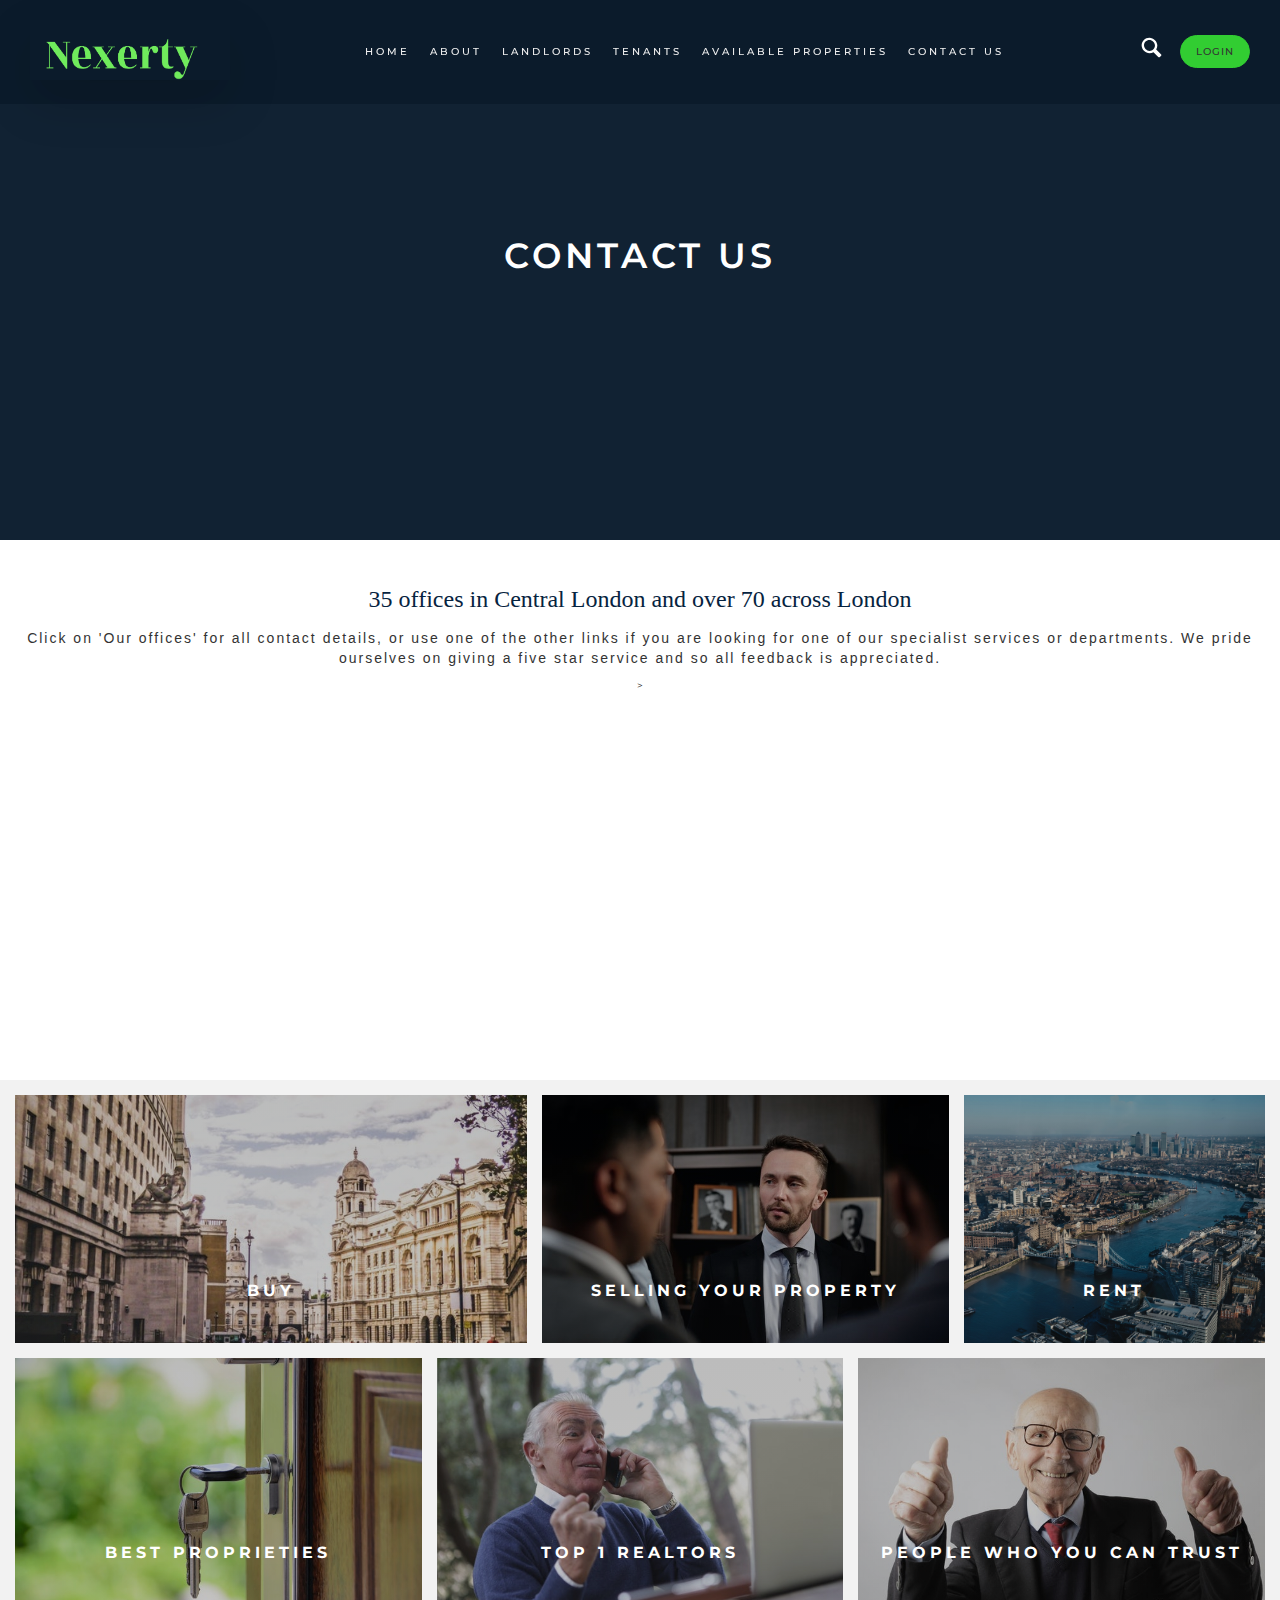
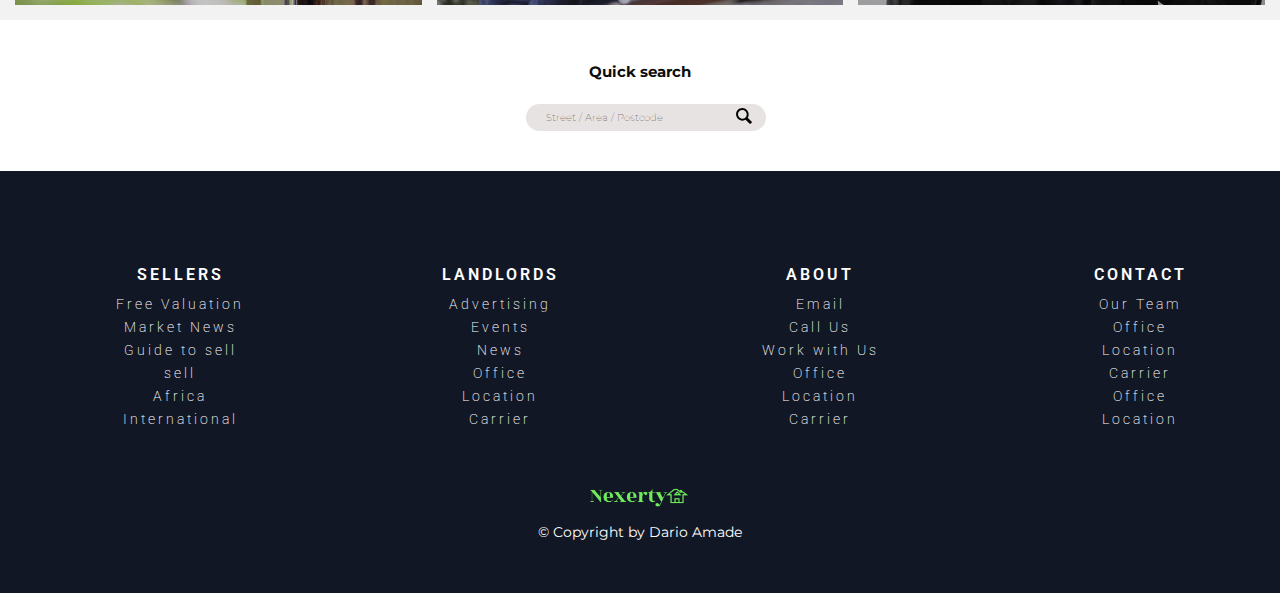
==== buy.html @ ba4f65f5 "commit" ====
<!DOCTYPE html>
<html lang="en">
  <head>
    <meta charset="UTF-8" />
    <meta name="viewport" content="width=device-width, initial-scale=1.0" />
    <meta name="description" content="Nexerty Agency is all in one platform for buying and rent house.">
    <link href="https://fonts.googleapis.com/css?family=Roboto:100i,300,300i,400i,500,700,900&display=swap" rel="stylesheet">
    <link href="https://fonts.googleapis.com/css2?family=Courier+Prime:ital,wght@0,400;0,700;1,400;1,700&display=swap" rel="stylesheet">
    <link href="https://fonts.googleapis.com/css?family=Courier+Prime:700|Montserrat:200,300,400,500,600,700,800,900&display=swap" rel="stylesheet">
    <link rel="stylesheet" href="/css/style.css" />
    <link rel="shortcut icon" type="image/png" href="img/favicon.png">
    <title>Nexerty Agency &mdash; your home, your freedom</title>
  <body>
      <div class="navbar-center">
        <div class="menu-open">
          <span></span>
          <span></span>
          <span></span>
        </div>
        <nav class="nav">
          <nav class="menu-close">
            <span></span>
            <span></span>
          </nav>
          <ul>
            <li><a href="/index.html">Home</a></li>
            <li><a href="/colllection.html">LANDLORDS</a></li>
            <li><a href="/new.html">TENANTS</a></li>
            <li><a href="#">AVAILABLE PROPERTIES</a></li>
            <li><a href="#">About</a></li>
            <li><a href="#">CONTACT US</a></li>
         
          </ul>
         
         

        </div>
        </nav>
    <header>
      <!-- <header class="nav-scrolled"> -->
      <a href="index.html" class="site-logo" aria-label="homepage"><img src="/img/logox3.png" class="logo"></a>
          <nav class="main-nav">
            <ul class="nav__list">
              <li class="nav__list-item"><a href="index.html" class="nav__link">Home</a></li>
              <li class="nav__list-item">
                <a href="#" class="nav__link">About</a></li>
              <li class="nav__list-item"><a href="#" class="nav__link">LANDLORDS</a></li>
              <li class="nav__list-item"><a href="#" class="nav__link">TENANTS</a></li>
              <li class="nav__list-item"><a href="#" class="nav__link">AVAILABLE PROPERTIES</a></li>
              <li class="nav__list-item"><a href="#" class="nav__link"> CONTACT US</a></li>
            </ul>
          </nav>
          <nav class="account">
            <ul class="nav__list">
              <li class="nav__list-item">
                <svg class="icon-box-rooms2">
                  <use xlink:href="img/sprite.svg#icon-magnifying-glass"></use> 
              </svg>
                <!-- <a class="nav__link nav__link--btn" href="#">Login</a> -->
              </li>
              <li class="nav__list-item">
                <!-- <svg class="icon-box-rooms">
                    <use xlink:href="img/sprite.svg#icon-user"></use> 
                </svg> -->
                <a
                  class="nav__link nav__link--btn nav__link--btn--highlight"
                  href="#"
                  >Login</a
                >
              </li>
            </ul>
          </nav> 
    </header>
    <main>  
      <section class="buy-home-intro">
        <!-- <h1 class="heading-1">Contact us</h1>  -->
          <div class="search-area">
            <h1 class="heading-1">Contact us</h1> 
          <!-- <a href="/hero.html#zz"><button class="banner-btn">Buy</button></a>
          <a href="/hero.html#zz"><button class="banner-btn">Rent</button></a>
          <a href="/hero.html#zz"><button class="banner-btn">Valuation</button></a> -->
        </div>
      </section>
      <section class="buy-home-text">
       <h2>35 offices in Central London and over 70 across London</h2>
       <p class="plan"> Click on 'Our offices' for all contact details, or use one of the other links if you are looking for one of our specialist services or departments. 
        We pride ourselves on giving a five star service and so all feedback is appreciated.</p>>           
        
    </section>
      <section class="services">
        <div class="service-1">
          <p id="white"  class="heading-2">Buy</p>
        </div>
        <div class="service-2">  
          <p id="white" class="heading-2">Selling your property </p>
        </div>
        <div class="service-3">  
          <p id="white" class="heading-2">Rent </p>
        </div>
        <div class="service-4">  
          <p id="white" class="heading-2">best proprieties</p>
        </div>
        <div class="service-5">  
          <p id="white" class="heading-2">Top 1 realtors</p>
        </div>
        <div class="service-6">  
          <p id="white" class="heading-2">People Who You can Trust</p>
        </div>
    </section>
    
    <section class="search-grid">
      <h2 class="quick-search">Quick search</h2>
      <div class="search-grid-content">
        <form action="#" class="search">
          <!-- <h2>quick search</h2> -->
          <input type="text" class="search__input" placeholder="Street / Area / Postcode">
          <button class="search__button">
              <svg class="search__icon">
                  <use xlink:href="img/sprite.svg#icon-magnifying-glass"></use>
              </svg>
          </button>
      </form>
      </div>
    </section>
    <footer class="footer">
      <div class="footer-content">
 
        <nav class="nav-down">
          <ul>
              <li id="show"><a>SELLERS</a>
              <li><a>Free Valuation</a></li>
              <li><a>Market News</a></li>
              <li><a>Guide to sell</a></li>
              <li><a>sell</a></li>
              <li><a>Africa</a></li>
              <li><a>International</a></li>
          </ul>
      </nav>
      <nav class="nav-down">
          <ul>
              <li id="show"><a> LANDLORDS</a>
              <li><a>Advertising</a></li>
              <li><a>Events</a></li>
              <li><a>News</a></li>
              <li><a>Office</a></li>
              <li><a>Location</a></li>
              <li><a>Carrier</a></li>
          </ul>
      </nav>
      <nav class="nav-down">
      
          <ul>
              <li id="show"><a>ABOUT</a>
              <li><a>Email</a></li>
              <li><a>Call Us</a></li>
              <li><a>Work with Us</a></li>
              <li><a>Office</a></li>
              <li><a>Location</a></li>
              <li><a>Carrier</a></li>
          </ul>
      </nav>
      <nav class="nav-down">
        
          <ul>
              <li id="show"><a>CONTACT</a>
                  <li><a>Our Team</a></li>
                  <li><a>Office</a></li>
                  <li><a>Location</a></li>
                  <li><a>Carrier</a></li>
                  <li><a>Office</a></li>
                  <li><a>Location</a></li>
          </ul>
      </nav>
    
      </div>
      <div class="copy-title">
        <img src="/img/nexerty.png" alt="logo small" class="footer-logo">
       <p >
         &copy; Copyright by Dario Amade <br />
     </p>
     </div>
     </footer>      
    </main>
    <script src="/js/main.js"></script>
    <script src="/js/app.js"></script>
  </body>
</html>


<!-- https://github.com/darioamade/rentagency.git -->
---- css/style.css ----
:root {
  --color-primary-white: #fff;
  --color-primary-white-1: #f2f2f2;
  --color-primary: #bdbfbf;
  --color-secondary: #1a261a;
  --color-secondary-light: #717346;
  --color-secondary-light-2: #a69a60;
  --color-secondary-light-3: #593c22;
  --color-blue-dark-1: #121726;
  --color-blue-dark-2: #355b8c;
  --color-blue-dark-3: #081826;
  --color-blue-dark-3: #17aebf;
  --color-txt-light: #0d0d0d;
  --color-txt-light-1: #262626;
  --color-txt-light-2: #595959;
  --color-txt-light-3: #a6a6a6;
  --color-icons: #c69963;
  --shadow-dark: 0 5rem 6rem rgba(0, 0, 0, 0.4);
  --shadow-medium: 0 2rem 5rem rgba(0, 0, 0, 0.185);
  --shadow-light: 0 2rem 5rem rgba(0, 0, 0, 0.16);
  --line: 1px solid var(--color-grey-light-2);
}

*,
*::before,
*::after {
  -webkit-box-sizing: inherit;
          box-sizing: inherit;
}

* {
  margin: 0;
  padding: 0;
}

html {
  -webkit-box-sizing: border-box;
          box-sizing: border-box;
  font-size: 62.5%;
}

@media only screen and (max-width: 1016px) {
  html {
    font-size: 52.5%;
  }
}

@media only screen and (max-width: 883px) {
  html {
    font-size: 42.5%;
  }
}

@media only screen and (max-width: 500px) {
  html {
    font-size: 52.5%;
  }
}

@media only screen and (max-width: 429px) {
  html {
    font-size: 45.5%;
  }
}

@media only screen and (max-width: 298px) {
  html {
    font-size: 35.5%;
  }
}

body {
  font-family: "Courier Prime", monospace;
  font-family: "Montserrat", sans-serif;
  font-weight: 400;
  line-height: 1.6;
  color: var(--color-txt-light);
  position: relative;
  margin: 0 auto;
}

@media only screen and (max-width: 768px) {
  body {
    overflow-x: hidden;
  }
}

/* --------------- Navbar ---------------- */
.navbar {
  position: fixed;
  top: 0;
  left: 0;
  height: 60px;
  width: 100%;
  display: -webkit-box;
  display: -ms-flexbox;
  display: flex;
  -webkit-box-align: center;
      -ms-flex-align: center;
          align-items: center;
  background: #f0ecece3;
  z-index: 2000;
}

.navbar-center {
  width: 100%;
  max-width: 144rem;
  margin: 0 auto;
  display: -webkit-box;
  display: -ms-flexbox;
  display: flex;
  -webkit-box-align: center;
      -ms-flex-align: center;
          align-items: center;
  -webkit-box-pack: justify;
      -ms-flex-pack: justify;
          justify-content: space-between;
  padding: 0 1.5rem;
}

@media only screen and (min-width: 768px) {
  .navbar-center {
    display: none;
  }
}

.nav-icon {
  font-size: 3rem;
}

.cart-btn1 {
  display: -webkit-box;
  display: -ms-flexbox;
  display: flex;
}

.cart-btn {
  position: relative;
  cursor: pointer;
}

.cart-items {
  position: absolute;
  top: -3px;
  right: -3px;
  background: #373535;
  padding: 0 5px;
  border-radius: 30%;
  color: var(--mainWhite);
}

.logo {
  width: 20rem;
  height: 6rem;
  -webkit-box-shadow: var(--shadow-medium);
          box-shadow: var(--shadow-medium);
}

@media only screen and (max-width: 575px) {
  .logo {
    width: 20rem;
    height: 4rem;
  }
}

/* --------------- Hamburger -menu ---------------- */
.menu-open {
  position: fixed;
  top: 2rem;
  left: 2rem;
  width: 40px;
  height: 20px;
  background-color: rgba(255, 0, 0, 0);
  z-index: 9000;
}

#menu-white {
  background-color: #fff;
}

.menu-open span {
  display: -webkit-box;
  display: -ms-flexbox;
  display: flex;
  width: 40px;
  height: 4px;
  background-color: black;
  margin-top: 3px;
}

.nav {
  position: fixed;
  top: 0;
  left: -50%;
  width: 50%;
  height: 100vh;
  background-color: black;
  border-right: 1px solid black;
  -webkit-transition: all 0.5s;
  transition: all 0.5s;
  z-index: 8000;
}

@media only screen and (max-width: 728px) {
  .nav {
    left: -100%;
  }
}

.nav.active {
  position: fixed;
  top: 0;
  left: 0%;
  width: 50%;
  height: 100vh;
  background-color: black;
  border-right: 1px solid #fffbfb;
  -webkit-transition: all 0.5s;
  transition: all 0.5s;
  z-index: 8000;
}

@media only screen and (max-width: 728px) {
  .nav.active {
    width: 100%;
  }
}

.nav ul {
  position: absolute;
  top: 40%;
  right: 20%;
  -webkit-transform: translateY(-50%);
          transform: translateY(-50%);
  width: 80%;
  text-align: center;
  padding: 3rem;
}

/*---------------------------------------------------------*/
.nav .nav-horizontal {
  position: absolute;
  top: 4%;
  width: 80%;
  display: -webkit-box;
  display: -ms-flexbox;
  display: flex;
  -webkit-box-pack: justify;
      -ms-flex-pack: justify;
          justify-content: space-between;
  background-color: black;
  padding: 1rem 3rem;
  cursor: pointer;
}

.nav .nav-horizontal li a {
  color: #fff;
  text-decoration: none;
  font-family: inherit;
  font-size: 1.8rem;
  background-color: black;
  font-weight: 700;
  font-family: "Roboto";
  letter-spacing: 2px;
  cursor: pointer;
  -webkit-transition: all 0.2s;
  transition: all 0.2s;
  border-bottom: 2px solid rgba(255, 255, 255, 0);
}

.nav .nav-horizontal li a:hover {
  border-bottom: 2px solid white;
}

.nav .nav-bottom {
  position: absolute;
  top: 90%;
  width: 100%;
  display: -webkit-box;
  display: -ms-flexbox;
  display: flex;
  -webkit-box-orient: horizontal;
  -webkit-box-direction: normal;
      -ms-flex-direction: row;
          flex-direction: row;
  -webkit-box-pack: justify;
      -ms-flex-pack: justify;
          justify-content: space-between;
  padding: 1rem 3rem;
  cursor: pointer;
}

.nav .nav-bottom {
  position: absolute;
  top: 95%;
  right: 1%;
  -webkit-transform: translateY(-50%);
          transform: translateY(-50%);
  width: 100%;
  text-align: center;
  padding: 3rem;
}

.nav .nav-bottom li a {
  color: #fff;
  text-decoration: none;
  font-family: inherit;
  font-size: 1.6rem;
  background-color: black;
  font-weight: 500;
  font-family: "Roboto";
  letter-spacing: 2px;
  cursor: pointer;
}

/*---------------------------------------------------------*/
.nav ul li {
  margin-top: 3rem;
  list-style: none;
  display: -webkit-box;
  display: -ms-flexbox;
  display: flex;
  -webkit-box-pack: start;
      -ms-flex-pack: start;
          justify-content: flex-start;
}

.nav ul li a {
  color: #fff;
  text-decoration: none;
  font-family: inherit;
  font-size: 4.8rem;
  background-color: black;
  font-weight: 600;
  font-family: "Roboto";
  letter-spacing: 2px;
  text-transform: uppercase;
  cursor: pointer;
  -webkit-transition: all 0.2s;
  transition: all 0.2s;
}

@media only screen and (max-width: 1047px) {
  .nav ul li a {
    font-size: 2.8rem;
  }
}

.menu-close {
  position: absolute;
  top: 1rem;
  right: 1rem;
  width: 18px;
  height: 18px;
  background-color: rgba(255, 255, 255, 0);
  cursor: pointer;
}

.menu-close span {
  display: -webkit-box;
  display: -ms-flexbox;
  display: flex;
  width: 20px;
  height: 2px;
  background-color: #ffffff;
}

.menu-close :nth-child(1) {
  position: absolute;
  left: -2px;
  top: 7px;
  -webkit-transform: rotate(45deg);
          transform: rotate(45deg);
}

.menu-close :nth-child(2) {
  position: absolute;
  left: -2px;
  top: 7px;
  -webkit-transform: rotate(135deg);
          transform: rotate(135deg);
}

/************************************************/
.site-logo {
  font-weight: 900;
  font-size: 0.8rem;
  color: var(--text);
  text-decoration: none;
}

@media only screen and (max-width: 1021px) {
  .site-logo {
    font-weight: 700;
  }
}

header {
  --text: #f4f4f4;
  --text-inverse: #333;
  --background: #08182698;
  position: fixed;
  top: 0;
  left: 0;
  right: 0;
  z-index: 99;
  display: -webkit-box;
  display: -ms-flexbox;
  display: flex;
  -webkit-box-pack: justify;
      -ms-flex-pack: justify;
          justify-content: space-between;
  -webkit-box-align: center;
      -ms-flex-align: center;
          align-items: center;
  padding: 2em 3em;
  -webkit-transition: background 250ms ease-in;
  transition: background 250ms ease-in;
  background: var(--background);
  color: var(--text);
}

@media only screen and (max-width: 768px) {
  header {
    display: none;
  }
}

.nav__list {
  list-style: none;
  margin: 0;
  padding: 0;
  display: -webkit-box;
  display: -ms-flexbox;
  display: flex;
}

.nav__link {
  --spacing: 1em;
  text-decoration: none;
  color: var(--color-primary-white-1);
  display: inline-block;
  padding: calc(var(--spacing) / 2) var(--spacing);
  position: relative;
  text-transform: uppercase;
  letter-spacing: 3px;
  font-weight: 500;
  font-size: 1rem;
}

.nav__link:after {
  content: "";
  position: absolute;
  bottom: 0;
  left: var(--spacing);
  right: var(--spacing);
  height: 2px;
  background: currentColor;
  -webkit-transform: scaleX(0);
          transform: scaleX(0);
  -webkit-transition: -webkit-transform 150ms ease-in-out;
  transition: -webkit-transform 150ms ease-in-out;
  transition: transform 150ms ease-in-out;
  transition: transform 150ms ease-in-out, -webkit-transform 150ms ease-in-out;
}

.nav__link:hover::after {
  -webkit-transform: scaleX(1);
          transform: scaleX(1);
}

.nav__link--btn {
  border: 1.5px solid currentColor;
  border-radius: 2em;
  margin-left: 1em;
  -webkit-transition: background 250ms ease-in-out;
  transition: background 250ms ease-in-out;
  letter-spacing: 1px;
  padding: 0.75em 1.5em;
}

.nav__link--btn:hover {
  background: var(--text);
  color: var(--text-inverse);
  border-color: var(--text);
}

.nav__link--btn::after {
  display: none;
}

.nav__link--btn--highlight {
  background: limegreen;
  border-color: limegreen;
  color: #333;
}

.nav__link--btn--highlight:hover {
  background: var(--text);
  border-color: var(--text);
}

.nav-scrolled {
  --text: #333;
  --text-inverse: #f4f4f4;
  --background: #081826;
  -webkit-box-shadow: 0 3px 20px rgba(0, 0, 0, 0.2);
          box-shadow: 0 3px 20px rgba(0, 0, 0, 0.2);
}

.home-intro {
  margin: 0 auto;
  height: 100vh;
  width: 100vw;
  background: #123 url(/img/bg5.jpg);
  background-size: cover;
  background-blend-mode: lighten;
  color: white;
  text-align: center;
  margin: 0 auto;
  display: -webkit-box;
  display: -ms-flexbox;
  display: flex;
  -webkit-box-pack: center;
      -ms-flex-pack: center;
          justify-content: center;
  -webkit-box-orient: vertical;
  -webkit-box-direction: normal;
      -ms-flex-direction: column;
          flex-direction: column;
  -webkit-box-align: center;
      -ms-flex-align: center;
          align-items: center;
}

#white {
  color: white;
  font-size: 2.2rem;
  font-weight: bold;
}

@media only screen and (max-width: 1356px) {
  #white {
    font-size: 1.6rem;
  }
}

@media only screen and (max-width: 956px) {
  #white {
    font-size: 1.4rem;
  }
}

#white1 {
  color: white;
}

#black {
  color: black;
}

.search-area {
  background-color: transparent;
  width: 50rem;
  height: 20rem;
  display: -webkit-box;
  display: -ms-flexbox;
  display: flex;
  -ms-flex-pack: distribute;
      justify-content: space-around;
  -webkit-box-orient: horizontal;
  -webkit-box-direction: normal;
      -ms-flex-direction: row;
          flex-direction: row;
  -webkit-box-align: center;
      -ms-flex-align: center;
          align-items: center;
}

@media only screen and (max-width: 632px) {
  .search-area {
    -webkit-box-orient: vertical;
    -webkit-box-direction: normal;
        -ms-flex-direction: column;
            flex-direction: column;
  }
}

.icon-box-rooms,
.icon-box-rooms-x {
  height: 2.5rem;
  width: 2.5rem;
  margin-right: 6px;
  fill: white;
}

.icon-box-rooms2 {
  height: 2.5rem;
  width: 2.5rem;
  margin-right: 6px;
  fill: white;
}

.heading-1 {
  font-family: "Montserrat", sans-serif;
  font-size: 3.5rem;
  font-weight: 600;
  line-height: 1;
  letter-spacing: 4px;
  color: var(--color-main-white);
  text-transform: uppercase;
  text-align: center;
  margin-bottom: 3rem;
}

.heading-2 {
  font-family: "Montserrat", sans-serif;
  font-size: 2.2rem;
  font-weight: 500;
  line-height: 1.5;
  letter-spacing: 4px;
  margin-bottom: 2rem;
  color: var(--color-grey-dark-3);
  text-transform: uppercase;
  cursor: pointer;
}

@media only screen and (max-width: 1356px) {
  .heading-2 {
    font-size: 1.6rem;
  }
}

.heading-3 {
  font-family: "Roboto", sans-serif;
  text-transform: uppercase;
  font-size: 1.4rem;
  font-weight: 500;
  letter-spacing: 2px;
  line-height: 2;
  color: var(--color-grey-dark-3);
  margin-bottom: 2rem;
}

.heading-4 {
  font-family: "Roboto", sans-serif;
  text-transform: uppercase;
  font-size: 1.8rem;
  font-weight: 600;
  letter-spacing: 4px;
  line-height: 2;
  color: var(--color-grey-dark-3);
  margin-bottom: 2rem;
}

@media only screen and (max-width: 1040px) {
  .heading-4 {
    margin-bottom: 0rem;
  }
}

.plan-p {
  font-family: "Montserrat", sans-serif;
  text-transform: uppercase;
  font-size: 1.4rem;
  font-weight: 400;
  letter-spacing: 2px;
  color: var(--color-grey-dark-3);
  margin-bottom: 4rem;
}

/**************************************************************/
.banner-btn {
  background-color: rgba(255, 255, 255, 0);
  color: white;
  border: 0.0825rem solid #fff;
  text-transform: uppercase;
  display: inline-block;
  padding: 1.525rem 4.4375rem;
  border-radius: 0;
  vertical-align: top;
  text-align: center;
  text-decoration: none;
  font-size: 1.15rem;
  font-weight: 600;
  letter-spacing: 0.125rem;
  cursor: pointer;
  -webkit-transition: all 0.2s;
  transition: all 0.2s;
}

@media only screen and (max-width: 632px) {
  .banner-btn {
    font-size: 1.5rem;
    padding: 1.6rem 6rem;
    margin: 1rem;
  }
}

.banner-btn:focus {
  outline: none;
}

.banner-btn:hover,
.banner-btn:active {
  background: white;
  color: black;
  border: 0.0625rem solid black;
}

/*---------------------------------------------------------*/
.realtors {
  background-color: #ffffff;
  padding: 5rem;
  display: -ms-grid;
  display: grid;
  -ms-flex-line-pack: center;
      align-content: center;
  -webkit-box-pack: center;
      -ms-flex-pack: center;
          justify-content: center;
  justify-items: center;
  grid-row-gap: 2rem;
  border: 1px solid #ddd;
  width: 100vw;
}

@media only screen and (max-width: 50em) {
  .realtors {
    grid-column: 1 / -1;
  }
}

.realtors__list {
  display: -webkit-box;
  display: -ms-flexbox;
  display: flex;
  -webkit-box-pack: justify;
      -ms-flex-pack: justify;
          justify-content: space-between;
  -webkit-box-align: center;
      -ms-flex-align: center;
          align-items: center;
  margin: 2rem;
}

@media only screen and (max-width: 549px) {
  .realtors__list {
    -webkit-box-orient: vertical;
    -webkit-box-direction: normal;
        -ms-flex-direction: column;
            flex-direction: column;
  }
}

@media only screen and (max-width: 50em) {
  .realtors__list {
    -ms-grid-columns: (min-content max-content)[3];
        grid-template-columns: repeat(3, -webkit-min-content -webkit-max-content);
        grid-template-columns: repeat(3, min-content max-content);
  }
}

@media only screen and (max-width: 37.5) {
  .realtors__list {
    -ms-grid-columns: min-content max-content;
        grid-template-columns: -webkit-min-content -webkit-max-content;
        grid-template-columns: min-content max-content;
    padding: 5rem;
  }
}

.realtors__img {
  width: 7rem;
  border-radius: 50%;
  display: block;
}

.realtors__sold {
  text-transform: uppercase;
  color: #aaa;
  margin-top: -3px;
}

.heading-4--light {
  font-size: 0.9rem;
}

#margin {
  margin-bottom: 0rem;
}

.realtors__details {
  padding: 1rem;
}

@media only screen and (max-width: 549px) {
  .realtors__details {
    display: -webkit-box;
    display: -ms-flexbox;
    display: flex;
    -webkit-box-pack: center;
        -ms-flex-pack: center;
            justify-content: center;
    -webkit-box-align: center;
        -ms-flex-align: center;
            align-items: center;
    -webkit-box-orient: vertical;
    -webkit-box-direction: normal;
        -ms-flex-direction: column;
            flex-direction: column;
  }
}

/***********************************************/
/***********************************************/
.services {
  height: 60vh;
  width: 100vw;
  background-color: var(--color-primary-white-1);
  display: -ms-grid;
  display: grid;
  -ms-grid-row: 2;
  grid-row: 2rem;
  -ms-grid-columns: (1fr)[12];
      grid-template-columns: repeat(12, 1fr);
  -ms-grid-rows: (1fr)[8];
      grid-template-rows: repeat(8, 1fr);
  grid-gap: 1.5rem;
  padding: 1.5rem;
}

.service-1 {
  background-image: -webkit-gradient(linear, left top, left bottom, from(rgba(0, 0, 0, 0.262)), to(rgba(19, 18, 18, 0.255))), url(/img/houseinlondon.jpg);
  background-image: linear-gradient(rgba(0, 0, 0, 0.262), rgba(19, 18, 18, 0.255)), url(/img/houseinlondon.jpg);
  background-size: cover;
  background-position: center;
  -ms-grid-row: 1;
  -ms-grid-row-span: 4;
  grid-row: 1 / span 4;
  -ms-grid-column: 1;
  -ms-grid-column-span: 5;
  grid-column: 1 / span 5;
  display: -webkit-box;
  display: -ms-flexbox;
  display: flex;
  -webkit-box-pack: center;
      -ms-flex-pack: center;
          justify-content: center;
  -webkit-box-align: end;
      -ms-flex-align: end;
          align-items: flex-end;
  text-align: center;
  padding: 2rem;
}

.service-2 {
  background-image: -webkit-gradient(linear, left top, left bottom, from(rgba(0, 0, 0, 0.262)), to(rgba(19, 18, 18, 0.255))), url(/img/46.jpg);
  background-image: linear-gradient(rgba(0, 0, 0, 0.262), rgba(19, 18, 18, 0.255)), url(/img/46.jpg);
  background-size: cover;
  background-position: center;
  -ms-grid-row: 1;
  -ms-grid-row-span: 4;
  grid-row: 1 / span 4;
  -ms-grid-column: 6;
  -ms-grid-column-span: 4;
  grid-column: 6 / span 4;
  display: -webkit-box;
  display: -ms-flexbox;
  display: flex;
  -webkit-box-pack: center;
      -ms-flex-pack: center;
          justify-content: center;
  -webkit-box-align: end;
      -ms-flex-align: end;
          align-items: flex-end;
  text-align: center;
  padding: 2rem;
}

.service-3 {
  background-image: -webkit-gradient(linear, left top, left bottom, from(rgba(0, 0, 0, 0.262)), to(rgba(19, 18, 18, 0.255))), url(/img/12.jpg);
  background-image: linear-gradient(rgba(0, 0, 0, 0.262), rgba(19, 18, 18, 0.255)), url(/img/12.jpg);
  background-size: cover;
  background-position: center;
  -ms-grid-row: 1;
  -ms-grid-row-span: 4;
  grid-row: 1 / span 4;
  -ms-grid-column: 10;
  -ms-grid-column-span: 3;
  grid-column: 10 / span 3;
  display: -webkit-box;
  display: -ms-flexbox;
  display: flex;
  -webkit-box-pack: center;
      -ms-flex-pack: center;
          justify-content: center;
  -webkit-box-align: end;
      -ms-flex-align: end;
          align-items: flex-end;
  text-align: center;
  padding: 2rem;
}

.service-4 {
  background-image: -webkit-gradient(linear, left top, left bottom, from(rgba(0, 0, 0, 0.262)), to(rgba(19, 18, 18, 0.255))), url(/img/key.jpg);
  background-image: linear-gradient(rgba(0, 0, 0, 0.262), rgba(19, 18, 18, 0.255)), url(/img/key.jpg);
  background-size: cover;
  background-position: center;
  -ms-grid-row: 5;
  -ms-grid-row-span: 4;
  grid-row: 5 / span 4;
  -ms-grid-column: 1;
  -ms-grid-column-span: 4;
  grid-column: 1 / span 4;
  display: -webkit-box;
  display: -ms-flexbox;
  display: flex;
  -webkit-box-pack: center;
      -ms-flex-pack: center;
          justify-content: center;
  -webkit-box-align: end;
      -ms-flex-align: end;
          align-items: flex-end;
  text-align: center;
  padding: 2rem;
}

.service-5 {
  background-image: -webkit-gradient(linear, left top, left bottom, from(rgba(0, 0, 0, 0.262)), to(rgba(19, 18, 18, 0.255))), url(/img/48.jpg);
  background-image: linear-gradient(rgba(0, 0, 0, 0.262), rgba(19, 18, 18, 0.255)), url(/img/48.jpg);
  background-size: cover;
  background-position: center;
  -ms-grid-row: 5;
  -ms-grid-row-span: 4;
  grid-row: 5 / span 4;
  -ms-grid-column: 5;
  -ms-grid-column-span: 4;
  grid-column: 5 / span 4;
  display: -webkit-box;
  display: -ms-flexbox;
  display: flex;
  -webkit-box-pack: center;
      -ms-flex-pack: center;
          justify-content: center;
  -webkit-box-align: end;
      -ms-flex-align: end;
          align-items: flex-end;
  text-align: center;
  padding: 2rem;
}

.service-6 {
  background-image: -webkit-gradient(linear, left top, left bottom, from(rgba(0, 0, 0, 0.262)), to(rgba(19, 18, 18, 0.255))), url(/img/49.jpg);
  background-image: linear-gradient(rgba(0, 0, 0, 0.262), rgba(19, 18, 18, 0.255)), url(/img/49.jpg);
  background-size: cover;
  background-position: center;
  -ms-grid-row: 5;
  -ms-grid-row-span: 4;
  grid-row: 5 / span 4;
  -ms-grid-column: 9;
  -ms-grid-column-span: 4;
  grid-column: 9 / span 4;
  display: -webkit-box;
  display: -ms-flexbox;
  display: flex;
  -webkit-box-pack: center;
      -ms-flex-pack: center;
          justify-content: center;
  -webkit-box-align: end;
      -ms-flex-align: end;
          align-items: flex-end;
  text-align: center;
  padding: 2rem;
}

@media (max-width: 760px) {
  .services {
    display: -webkit-box;
    display: -ms-flexbox;
    display: flex;
    -webkit-box-pack: center;
        -ms-flex-pack: center;
            justify-content: center;
    -webkit-box-align: center;
        -ms-flex-align: center;
            align-items: center;
    -webkit-box-orient: vertical;
    -webkit-box-direction: normal;
        -ms-flex-direction: column;
            flex-direction: column;
    height: 100%;
    width: 100%;
  }
  .service-1,
  .service-2,
  .service-3,
  .service-4,
  .service-5,
  .service-6 {
    height: 40rem;
    width: 100%;
    margin: 1rem 0rem;
  }
}

/*----------------------------------------------------------------*/
.session-2 {
  background-image: -webkit-gradient(linear, left top, left bottom, from(rgba(0, 0, 0, 0.8)), to(rgba(19, 18, 18, 0.945))), url(/img/bg1.jpg);
  background-image: linear-gradient(rgba(0, 0, 0, 0.8), rgba(19, 18, 18, 0.945)), url(/img/bg1.jpg);
  background-size: cover;
  height: 60vh;
  margin: 0 auto;
  margin-bottom: 0px;
  display: -webkit-box;
  display: -ms-flexbox;
  display: flex;
  -webkit-box-orient: vertical;
  -webkit-box-direction: normal;
      -ms-flex-direction: column;
          flex-direction: column;
  -webkit-box-pack: center;
      -ms-flex-pack: center;
          justify-content: center;
  -webkit-box-align: center;
      -ms-flex-align: center;
          align-items: center;
}

@media only screen and (max-width: 26.6em) {
  .session-2 {
    height: 80vh;
    width: 100vw;
  }
}

.seenon {
  -webkit-box-flex: 1;
      -ms-flex: 1;
          flex: 1;
  display: -webkit-box;
  display: -ms-flexbox;
  display: flex;
  -webkit-box-pack: end;
      -ms-flex-pack: end;
          justify-content: flex-end;
  -ms-flex-line-pack: center;
      align-content: center;
  -webkit-box-align: end;
      -ms-flex-align: end;
          align-items: flex-end;
}

.symbol {
  -webkit-box-flex: 1;
      -ms-flex: 1;
          flex: 1;
  display: -webkit-box;
  display: -ms-flexbox;
  display: flex;
  -webkit-box-pack: center;
      -ms-flex-pack: center;
          justify-content: center;
  -webkit-box-align: start;
      -ms-flex-align: start;
          align-items: flex-start;
}

.seenon p {
  font-family: "Montserrat", sans-serif;
  font-size: 1.8rem;
  text-transform: uppercase;
  text-align: center;
  padding: 1.25rem;
  color: var(--color-primary-white-1);
  color: #fff;
  font-weight: 500;
}

.seenon p::after {
  content: "";
  height: 1px;
  display: block;
  background-color: currentColor;
}

.logo-1 {
  max-height: 2.5rem;
  max-width: 100%;
  -webkit-filter: brightness(100%);
          filter: brightness(100%);
  margin: 2rem 6rem;
}

@media only screen and (max-width: 871px) {
  .logo-1 {
    margin: 2rem 2rem;
  }
}

@media only screen and (max-width: 624px) {
  .logo-1 {
    margin: 2rem 1rem;
    width: 8rem;
  }
}

/****************************************************************/
.products {
  background-color: #fff;
  padding: 4rem 0;
}

.section-title h2 {
  font-family: condor, sans-serif;
  font-weight: 800;
  font-style: normal;
  font-size: 4.5vw;
  line-height: 2;
  text-align: center;
  letter-spacing: 5px;
  margin-bottom: 5rem;
  text-transform: uppercase;
  white-space: pre-wrap;
}

.products-center {
  width: 90vw;
  margin: 0 auto;
  max-width: 120rem;
  display: -ms-grid;
  display: grid;
  -ms-grid-columns: (minmax(260px, 1fr))[auto-fit];
      grid-template-columns: repeat(auto-fit, minmax(260px, 1fr));
  grid-column-gap: 10.5rem;
  grid-row-gap: 2rem;
}

.home {
  position: relative;
  -webkit-box-shadow: 0 2rem 6rem rgba(0, 0, 0, 0.07);
          box-shadow: 0 2rem 6rem rgba(0, 0, 0, 0.07);
  height: 50rem;
  max-width: 50rem;
  margin: 0 auto;
  display: -webkit-box;
  display: -ms-flexbox;
  display: flex;
  -webkit-box-orient: vertical;
  -webkit-box-direction: normal;
      -ms-flex-direction: column;
          flex-direction: column;
  -ms-flex-pack: distribute;
      justify-content: space-around;
  -webkit-box-align: center;
      -ms-flex-align: center;
          align-items: center;
  -webkit-box-shadow: var(--shadow-medium);
          box-shadow: var(--shadow-medium);
}

@media only screen and (max-width: 26.6em) {
  .home {
    height: calc(100% + 20rem);
  }
}

@media only screen and (max-width: 760px) {
  .home {
    width: 100%;
    height: 40rem;
    border: 12px solid transparent;
  }
}

/******************************
@media only screen and (max-width:414px){
.home {
  height: calc(100% + 10rem);
}
}
/******************************/
.picture,
.picture-1,
.picture-2,
.picture-3,
.picture-4,
.picture-5,
.picture-6 {
  background-image: url(/img/9.jpg);
  background-size: cover;
  background-repeat: no-repeat;
  background-position: center;
  -webkit-box-flex: 0;
      -ms-flex: 0 0 70%;
          flex: 0 0 70%;
  height: 100%;
  width: 100%;
  display: -webkit-box;
  display: -ms-flexbox;
  display: flex;
  -webkit-box-orient: vertical;
  -webkit-box-direction: normal;
      -ms-flex-direction: column;
          flex-direction: column;
  -webkit-box-pack: start;
      -ms-flex-pack: start;
          justify-content: flex-start;
  -webkit-box-align: end;
      -ms-flex-align: end;
          align-items: flex-end;
}

.picture-1 {
  background-image: url(/img/24.jpg);
}

.picture-3 {
  background-image: url(/img/28.jpg);
}

.picture-4 {
  background-image: url(/img/30.jpg);
}

.picture-5 {
  background-image: url(/img/2.jpg);
}

.picture-6 {
  background-image: url(/img/8.jpg);
}

.both {
  background-color: var(--color-primary-white);
  -webkit-box-flex: 0;
      -ms-flex: 0 0 20%;
          flex: 0 0 20%;
  height: 100%;
  width: 100%;
  display: -webkit-box;
  display: -ms-flexbox;
  display: flex;
  padding: 10px;
  -webkit-box-orient: horizontal;
  -webkit-box-direction: normal;
      -ms-flex-direction: row;
          flex-direction: row;
  -webkit-box-pack: center;
      -ms-flex-pack: center;
          justify-content: center;
  -webkit-box-align: center;
      -ms-flex-align: center;
          align-items: center;
  margin: 0 auto;
}

.home__rooms {
  -webkit-box-flex: 1;
      -ms-flex: 1;
          flex: 1;
  display: -webkit-box;
  display: -ms-flexbox;
  display: flex;
  -webkit-box-orient: horizontal;
  -webkit-box-direction: normal;
      -ms-flex-direction: row;
          flex-direction: row;
  -webkit-box-pack: center;
      -ms-flex-pack: center;
          justify-content: center;
  -ms-flex-line-pack: center;
      align-content: center;
}

.home-price {
  -webkit-box-flex: 1;
      -ms-flex: 1;
          flex: 1;
  display: -webkit-box;
  display: -ms-flexbox;
  display: flex;
  -webkit-box-orient: horizontal;
  -webkit-box-direction: normal;
      -ms-flex-direction: row;
          flex-direction: row;
  -webkit-box-pack: center;
      -ms-flex-pack: center;
          justify-content: center;
  -ms-flex-line-pack: center;
      align-content: center;
}

.contact-real {
  background-color: inherit;
  -webkit-box-flex: 0;
      -ms-flex: 0 0 10%;
          flex: 0 0 10%;
  height: 100%;
  width: 100%;
  display: -webkit-box;
  display: -ms-flexbox;
  display: flex;
  -webkit-box-pack: center;
      -ms-flex-pack: center;
          justify-content: center;
  -webkit-box-align: center;
      -ms-flex-align: center;
          align-items: center;
  padding: 0px;
}

.txt {
  width: 80%;
  font-family: "Montserrat", sans-serif;
  font-size: 1.6rem;
  text-align: center;
  padding: 1.25rem;
  background-color: var(--color-blue-dark-1);
  color: #fff;
  font-weight: 400;
  -webkit-transform: translateY(50%);
          transform: translateY(50%);
  display: -webkit-box;
  display: -ms-flexbox;
  display: flex;
  -webkit-box-orient: vertical;
  -webkit-box-direction: normal;
      -ms-flex-direction: column;
          flex-direction: column;
  -webkit-box-pack: start;
      -ms-flex-pack: start;
          justify-content: flex-start;
  -webkit-box-align: end;
      -ms-flex-align: end;
          align-items: flex-end;
}

.icon-box-rooms-x {
  fill: #ffffff;
  height: 2rem;
  width: 2rem;
  margin-right: 6px;
}

.icon-box-rooms {
  fill: #c69963;
}

.icon-box-rooms-x {
  margin-right: 1rem;
  margin-top: 1rem;
  display: -webkit-box;
  display: -ms-flexbox;
  display: flex;
  -webkit-box-orient: vertical;
  -webkit-box-direction: normal;
      -ms-flex-direction: column;
          flex-direction: column;
  -webkit-box-pack: start;
      -ms-flex-pack: start;
          justify-content: flex-start;
  -webkit-box-align: end;
      -ms-flex-align: end;
          align-items: flex-end;
}

.home-price p,
.home__rooms p {
  font-family: "Montserrat", sans-serif;
  font-size: 1.6rem;
  text-transform: uppercase;
  text-align: center;
}

.btn-real {
  -webkit-box-flex: 1;
      -ms-flex: 1;
          flex: 1;
  display: -webkit-box;
  display: -ms-flexbox;
  display: flex;
  -webkit-box-pack: center;
      -ms-flex-pack: center;
          justify-content: center;
  -webkit-box-align: center;
      -ms-flex-align: center;
          align-items: center;
}

.home__btn {
  font-family: "Montserrat", sans-serif;
  font-size: 1.8rem;
  text-transform: uppercase;
  text-align: center;
  padding: 1.25rem;
  background-color: var(--color-secondary-light);
  color: #fff;
  font-weight: 500;
  border: none;
  -webkit-transition: all 0.2s;
  transition: all 0.2s;
}

.home__btn:hover {
  background-color: var(--color-txt-light);
  color: white;
}

.product-img {
  display: block;
  width: 100%;
  min-height: 70rem;
  -webkit-transition: var(--mainTransition);
  transition: var(--mainTransition);
}

.img-container:hover .product-img {
  opacity: 0.5;
}

/*----------------------------SEARCH_GRID------------------------------------*/
.search-grid {
  background-color: var(--color-primary-white);
  padding: 4rem;
  margin: 0 auto;
}

.search-grid-content {
  width: 100%;
  display: -webkit-box;
  display: -ms-flexbox;
  display: flex;
  -webkit-box-orient: horizontal;
  -webkit-box-direction: normal;
      -ms-flex-direction: row;
          flex-direction: row;
  -webkit-box-pack: center;
      -ms-flex-pack: center;
          justify-content: center;
  -webkit-box-align: center;
      -ms-flex-align: center;
          align-items: center;
}

.quick-search {
  text-align: center;
  margin-bottom: 2rem;
}

h2 .quick-search {
  text-transform: capitalize;
  font-size: 2rem;
  color: var(--color-txt-light);
  letter-spacing: 2px;
  font-weight: 400;
}

@media only screen and (max-width: 768px) {
  h2 .quick-search {
    display: none;
  }
}

.search {
  width: 100vw;
  margin: 0 auto;
  -webkit-box-flex: 1;
      -ms-flex: 1;
          flex: 1;
  display: -webkit-box;
  display: -ms-flexbox;
  display: flex;
  -webkit-box-align: center;
      -ms-flex-align: center;
          align-items: center;
  -webkit-box-pack: center;
      -ms-flex-pack: center;
          justify-content: center;
}

@media only screen and (max-width: 31.25em) {
  .search {
    width: 90vw;
    -webkit-box-ordinal-group: 2;
        -ms-flex-order: 1;
            order: 1;
    -webkit-box-flex: 0;
        -ms-flex: 0 0 100%;
            flex: 0 0 100%;
    background-color: var(--color-primary-white);
  }
}

.search__input {
  font-family: inherit;
  font-size: inherit;
  color: inherit;
  background-color: #e8e3e3;
  border: none;
  padding: 0.7rem 2rem;
  border-radius: 100px;
  width: 20%;
  -webkit-transition: all 0.3s;
  transition: all 0.3s;
  margin-right: -3.25rem;
}

@media only screen and (max-width: 939px) {
  .search__input {
    width: 30%;
  }
}

@media only screen and (max-width: 626px) {
  .search__input {
    width: 40%;
  }
}

.search__input:focus {
  outline: none;
  width: 30%;
  background-color: #e8e3e3;
}

@media only screen and (max-width: 939px) {
  .search__input:focus {
    width: 40%;
  }
}

@media only screen and (max-width: 626px) {
  .search__input:focus {
    width: 50%;
  }
}

.search__input::-webkit-input-placeholder {
  font-weight: 100;
  color: var(--color-grey-light-4);
}

.search__input__input:focus + .search__input__button {
  background-color: var(--color-grey-light-3);
}

.search__button {
  border: none;
  background-color: var(--color-grey-light-2);
}

.search__button:focus {
  outline: none;
}

.search__button:active {
  -webkit-transform: translateY(2px);
          transform: translateY(2px);
}

.search__icon {
  height: 2rem;
  width: 2rem;
  fill: var(--color-grey-dark-3);
}

/****************************  Footer ************************************************/
.footer {
  padding: 4rem 2rem;
  margin: 0 auto;
  background-color: var(--color-blue-dark-1);
}

.footer-content {
  width: 100vw;
  max-width: 144rem;
  margin: 0 auto;
  display: -webkit-box;
  display: -ms-flexbox;
  display: flex;
  -ms-flex-wrap: wrap;
      flex-wrap: wrap;
  -webkit-box-orient: horizontal;
  -webkit-box-direction: normal;
      -ms-flex-direction: row;
          flex-direction: row;
  -webkit-box-pack: center;
      -ms-flex-pack: center;
          justify-content: center;
}

.nav-down {
  width: 25rem;
  height: 25rem;
  display: -webkit-box;
  display: -ms-flexbox;
  display: flex;
  margin: 1rem auto;
  -webkit-box-orient: vertical;
  -webkit-box-direction: normal;
      -ms-flex-direction: column;
          flex-direction: column;
  -ms-flex-pack: distribute;
      justify-content: space-around;
  -ms-flex-line-pack: center;
      align-content: center;
  padding: 2rem;
}

@media screen and (max-width: 768px) {
  .nav-down {
    height: 30rem;
    margin: 2rem auto;
  }
}

.nav-down ul {
  list-style: none;
  color: #fff;
}

.nav-down ul li {
  text-align: center;
  padding: 1px;
  font-family: "Roboto", sans-serif;
  text-transform: initial;
  font-size: 1.4rem;
  font-size: calc(1.4 + 1.5vw);
  font-weight: 200;
  letter-spacing: 3px;
  color: white;
  line-height: 1.5;
  cursor: pointer;
  -webkit-transition: all 0.2 ease;
  transition: all 0.2 ease;
}

.nav-down ul li a:hover,
.nav-down ul li a:active {
  background-position: 100%;
  color: #fafafa;
  -webkit-transform: translateX(1rem);
          transform: translateX(1rem);
}

#show {
  font-size: 1.6rem;
  font-weight: 600;
  margin-bottom: 0.5rem;
}

.copy-title {
  display: -webkit-box;
  display: -ms-flexbox;
  display: flex;
  -webkit-box-pack: center;
      -ms-flex-pack: center;
          justify-content: center;
  -webkit-box-align: center;
      -ms-flex-align: center;
          align-items: center;
  -webkit-box-orient: vertical;
  -webkit-box-direction: normal;
      -ms-flex-direction: column;
          flex-direction: column;
}

.copy-title p {
  padding: 1rem;
  text-align: center;
  font-size: 1.4rem;
  font-weight: 400;
  color: #ffffff;
}

/*----------------------------------------------------------------*/
/************************************************/
.about-area {
  margin: 0 auto;
  background-color: var(--color-primary-white-1);
}

.features {
  width: 90vw;
  max-width: 144rem;
  margin: 0 auto;
  display: -webkit-box;
  display: -ms-flexbox;
  display: flex;
  -ms-flex-wrap: wrap;
      flex-wrap: wrap;
  -webkit-box-pack: center;
      -ms-flex-pack: center;
          justify-content: center;
  padding: 2rem 0;
}

.child1 {
  width: 450px;
  height: 300px;
  background-color: var(--color-primary-white-1);
  margin: 1rem;
  -webkit-box-shadow: var(--box-shadow-dark);
          box-shadow: var(--box-shadow-dark);
  padding: 4rem;
  display: -webkit-box;
  display: -ms-flexbox;
  display: flex;
  -webkit-box-orient: vertical;
  -webkit-box-direction: normal;
      -ms-flex-direction: column;
          flex-direction: column;
  -webkit-box-pack: center;
      -ms-flex-pack: center;
          justify-content: center;
  -webkit-box-align: start;
      -ms-flex-align: start;
          align-items: flex-start;
  border: 1px solid red;
}

.child2 {
  width: 450px;
  height: 300px;
  background-color: var(--color-primary-white-1);
  margin: 1rem;
  display: -webkit-box;
  display: -ms-flexbox;
  display: flex;
  -webkit-box-orient: vertical;
  -webkit-box-direction: normal;
      -ms-flex-direction: column;
          flex-direction: column;
  -webkit-box-pack: center;
      -ms-flex-pack: center;
          justify-content: center;
  -webkit-box-align: center;
      -ms-flex-align: center;
          align-items: center;
  padding: 4rem;
}

.child3,
.child4,
.child5,
.child6 {
  width: 450px;
  height: 300px;
  background-color: var(--color-primary-white-1);
  margin: 1rem;
  display: -webkit-box;
  display: -ms-flexbox;
  display: flex;
  -webkit-box-orient: vertical;
  -webkit-box-direction: normal;
      -ms-flex-direction: column;
          flex-direction: column;
  -webkit-box-pack: center;
      -ms-flex-pack: center;
          justify-content: center;
  -webkit-box-align: center;
      -ms-flex-align: center;
          align-items: center;
  padding: 4rem;
}

@media (max-width: 650px) {
  .child1,
  .child2,
  .child3,
  .child4,
  .child5,
  .child6 {
    padding: 0;
    width: 80%;
    width: 350px;
    height: 300px;
  }
}

.features-1 {
  -webkit-box-flex: 1;
      -ms-flex: 1;
          flex: 1;
  display: -webkit-box;
  display: -ms-flexbox;
  display: flex;
  -webkit-box-orient: vertical;
  -webkit-box-direction: normal;
      -ms-flex-direction: column;
          flex-direction: column;
  background-color: inherit;
  width: 40rem;
  height: 40rem;
  padding: 1rem;
  margin: 1rem;
  background-color: aqua;
}

.features-1 {
  -webkit-box-pack: center;
      -ms-flex-pack: center;
          justify-content: center;
}

.features-top {
  background-color: inherit;
  display: -webkit-box;
  display: -ms-flexbox;
  display: flex;
  -webkit-box-flex: 1;
      -ms-flex: 1;
          flex: 1;
  -webkit-box-orient: horizontal;
  -webkit-box-direction: normal;
      -ms-flex-direction: row;
          flex-direction: row;
  -webkit-box-pack: center;
      -ms-flex-pack: center;
          justify-content: center;
  -webkit-box-align: center;
      -ms-flex-align: center;
          align-items: center;
}

@media only screen and (max-width: 768px) {
  .features-top {
    -webkit-box-orient: vertical;
    -webkit-box-direction: normal;
        -ms-flex-direction: column;
            flex-direction: column;
  }
}

.features-down {
  background-color: inherit;
  display: -webkit-box;
  display: -ms-flexbox;
  display: flex;
  -webkit-box-flex: 1;
      -ms-flex: 1;
          flex: 1;
  -webkit-box-pack: end;
      -ms-flex-pack: end;
          justify-content: flex-end;
  -webkit-box-align: start;
      -ms-flex-align: start;
          align-items: flex-start;
}

.features__text {
  font-family: "Montserrat", sans-serif;
  font-size: 1.6rem;
  text-transform: initial;
  letter-spacing: 2px;
  text-align: center;
  padding: 1.25rem;
  color: var(--color-txt-light);
  font-weight: 300;
}

@media (max-width: 1024px) {
  .features__text {
    font-size: 1.4rem;
    font-weight: 400;
  }
}

@media (max-width: 600px) and (max-width: 471px) {
  .features__text {
    font-size: 1.5rem;
    line-height: 1.6;
    letter-spacing: 2px;
  }
}

.feature__icon {
  fill: #c69963;
  width: 3.8rem;
  height: 3.8rem;
}

.features__text p {
  font-size: 1.8rem;
  font-family: "Montserrat", sans-serif;
  text-transform: initial;
  text-align: center;
  color: var(--color-txt-light);
  font-weight: 500;
}

.heading-4--dark {
  font-family: "Montserrat", sans-serif;
  font-size: 2rem;
  text-transform: initial;
  text-align: center;
  padding: 1.25rem;
  color: var(--color-txt-light);
  font-weight: 500;
}

@media (max-width: 414px) and (max-height: 812px) {
  .heading-4--dark {
    font-size: 1.6rem;
    font-weight: 400;
  }
}

/***********************************************/
/*****************  gallery ****************/
/***********************************************/
.gallery-grid {
  display: -ms-grid;
  display: grid;
  -ms-grid-rows: min-content;
      grid-template-rows: -webkit-min-content;
      grid-template-rows: min-content;
  -ms-grid-columns: [full-start] 1fr ([col-start] minmax(minmax, 14rem))[8] [col-end] 1fr [full-end];
      grid-template-columns: [full-start] 1fr repeat(8, [col-start] minmax(minmax, 14rem)) [col-end] 1fr [full-end];
}

@media screen and (min-width: 760px) {
  .gallery {
    background-color: var(--color-primary);
    -ms-grid-column: 1;
    -ms-grid-column-span: 1;
    grid-column: 1 / 2;
    cursor: pointer;
    display: -ms-grid;
    display: grid;
    gap: 1rem;
    -ms-grid-columns: (1fr)[8];
        grid-template-columns: repeat(8, 1fr);
    -ms-grid-rows: (7vw)[7];
        grid-template-rows: repeat(7, 7vw);
  }
}

.gallery__img {
  width: 100%;
  height: 100%;
  -o-object-fit: cover;
     object-fit: cover;
  display: block;
}

.gallery__item--1 {
  -ms-grid-row: 1;
  -ms-grid-row-span: 2;
  grid-row: 1 / span 2;
  -ms-grid-column: 1;
  -ms-grid-column-span: 2;
  grid-column: 1 / span 2;
}

.gallery__item--2 {
  -ms-grid-row: 1;
  -ms-grid-row-span: 3;
  grid-row: 1 / span 3;
  -ms-grid-column: 3;
  -ms-grid-column-span: 3;
  grid-column: 3 / span 3;
}

.gallery__item--3 {
  -ms-grid-row: 1;
  -ms-grid-row-span: 2;
  grid-row: 1 / span 2;
  -ms-grid-column: 6;
  -ms-grid-column-span: 1;
  grid-column: 6 / 7;
}

.gallery__item--4 {
  -ms-grid-row: 1;
  -ms-grid-row-span: 2;
  grid-row: 1 / span 2;
  grid-column: 7 / -1;
}

.gallery__item--5 {
  -ms-grid-row: 3;
  -ms-grid-row-span: 3;
  grid-row: 3 / span 3;
  -ms-grid-column: 1;
  -ms-grid-column-span: 2;
  grid-column: 1 / span 2;
}

.gallery__item--6 {
  -ms-grid-row: 4;
  -ms-grid-row-span: 2;
  grid-row: 4 / span 2;
  -ms-grid-column: 3;
  -ms-grid-column-span: 2;
  grid-column: 3 / span 2;
}

.gallery__item--7 {
  -ms-grid-row: 4;
  -ms-grid-row-span: 1;
  grid-row: 4 / 5;
  -ms-grid-column: 5;
  -ms-grid-column-span: 1;
  grid-column: 5 / 6;
}

.gallery__item--8 {
  -ms-grid-row: 3;
  -ms-grid-row-span: 2;
  grid-row: 3 / span 2;
  -ms-grid-column: 6;
  -ms-grid-column-span: 2;
  grid-column: 6 / span 2;
}

.gallery__item--9 {
  -ms-grid-row: 3;
  -ms-grid-row-span: 3;
  grid-row: 3 / span 3;
  grid-column: 8 / -1;
}

.gallery__item--10 {
  -ms-grid-row: 6;
  -ms-grid-row-span: 2;
  grid-row: 6 / span 2;
  -ms-grid-column: 1;
  -ms-grid-column-span: 1;
  grid-column: 1 / 2;
}

.gallery__item--11 {
  -ms-grid-row: 6;
  -ms-grid-row-span: 2;
  grid-row: 6 / span 2;
  -ms-grid-column: 2;
  -ms-grid-column-span: 2;
  grid-column: 2 / span 2;
}

.gallery__item--12 {
  -ms-grid-row: 6;
  -ms-grid-row-span: 2;
  grid-row: 6 / span 2;
  -ms-grid-column: 4;
  -ms-grid-column-span: 1;
  grid-column: 4 / 5;
}

.gallery__item--13 {
  -ms-grid-row: 5;
  -ms-grid-row-span: 3;
  grid-row: 5 / span 3;
  -ms-grid-column: 5;
  -ms-grid-column-span: 3;
  grid-column: 5 / span 3;
}

.gallery__item--14 {
  -ms-grid-row: 6;
  -ms-grid-row-span: 2;
  grid-row: 6 / span 2;
  grid-column: 8 / -1;
}

@media only screen and (max-width: 429px) {
  .heading-4--dark html,
  .features__text html {
    font-size: 52.5%;
  }
}

.footer-logo {
  width: 10rem;
  height: 3rem;
}

@media only screen and (max-width: 768px) {
  .footer-logo {
    width: 6rem;
  }
}

/***********************************************/
/*****************  BUY-INTRO-HOME ****************/
.buy-home-intro {
  margin: 0 auto;
  min-height: 60vh;
  width: 100vw;
  background: #123 url(/img/buy.jpg);
  background-size: cover;
  background-blend-mode: lighten;
  color: white;
  text-align: center;
  margin: 0 auto;
  display: -webkit-box;
  display: -ms-flexbox;
  display: flex;
  -webkit-box-pack: center;
      -ms-flex-pack: center;
          justify-content: center;
  -webkit-box-orient: vertical;
  -webkit-box-direction: normal;
      -ms-flex-direction: column;
          flex-direction: column;
  -webkit-box-align: center;
      -ms-flex-align: center;
          align-items: center;
}

/***********************************************/
.buy-home-text {
  margin: 0 auto;
  min-height: 60vh;
  max-width: 144rem;
  padding: 2rem;
  text-align: center;
}

.buy-home-text h2 {
  font-size: 2.4rem;
  color: #062340;
  font-family: "ClarendonBT", serif;
  font-weight: 300;
  margin-bottom: 1rem;
  margin-top: 2rem;
}

/* .buy-home-text  p {
  font-size: 1.4rem;
  font-family: "Helvetica Neue",Helvetica,Arial, sans-serif;
  font-weight: 300;
  margin-bottom: 1rem;
  margin-top: 2rem;
  line-height: 1.42857143;
  color: #333;

} */
.plan {
  font-size: 1.4rem;
  font-family: "Helvetica Neue", Helvetica, Arial, sans-serif;
  font-weight: 300;
  margin-bottom: 1rem;
  letter-spacing: 2px;
  line-height: 1.42857143;
  color: #333;
}
/*# sourceMappingURL=style.css.map */
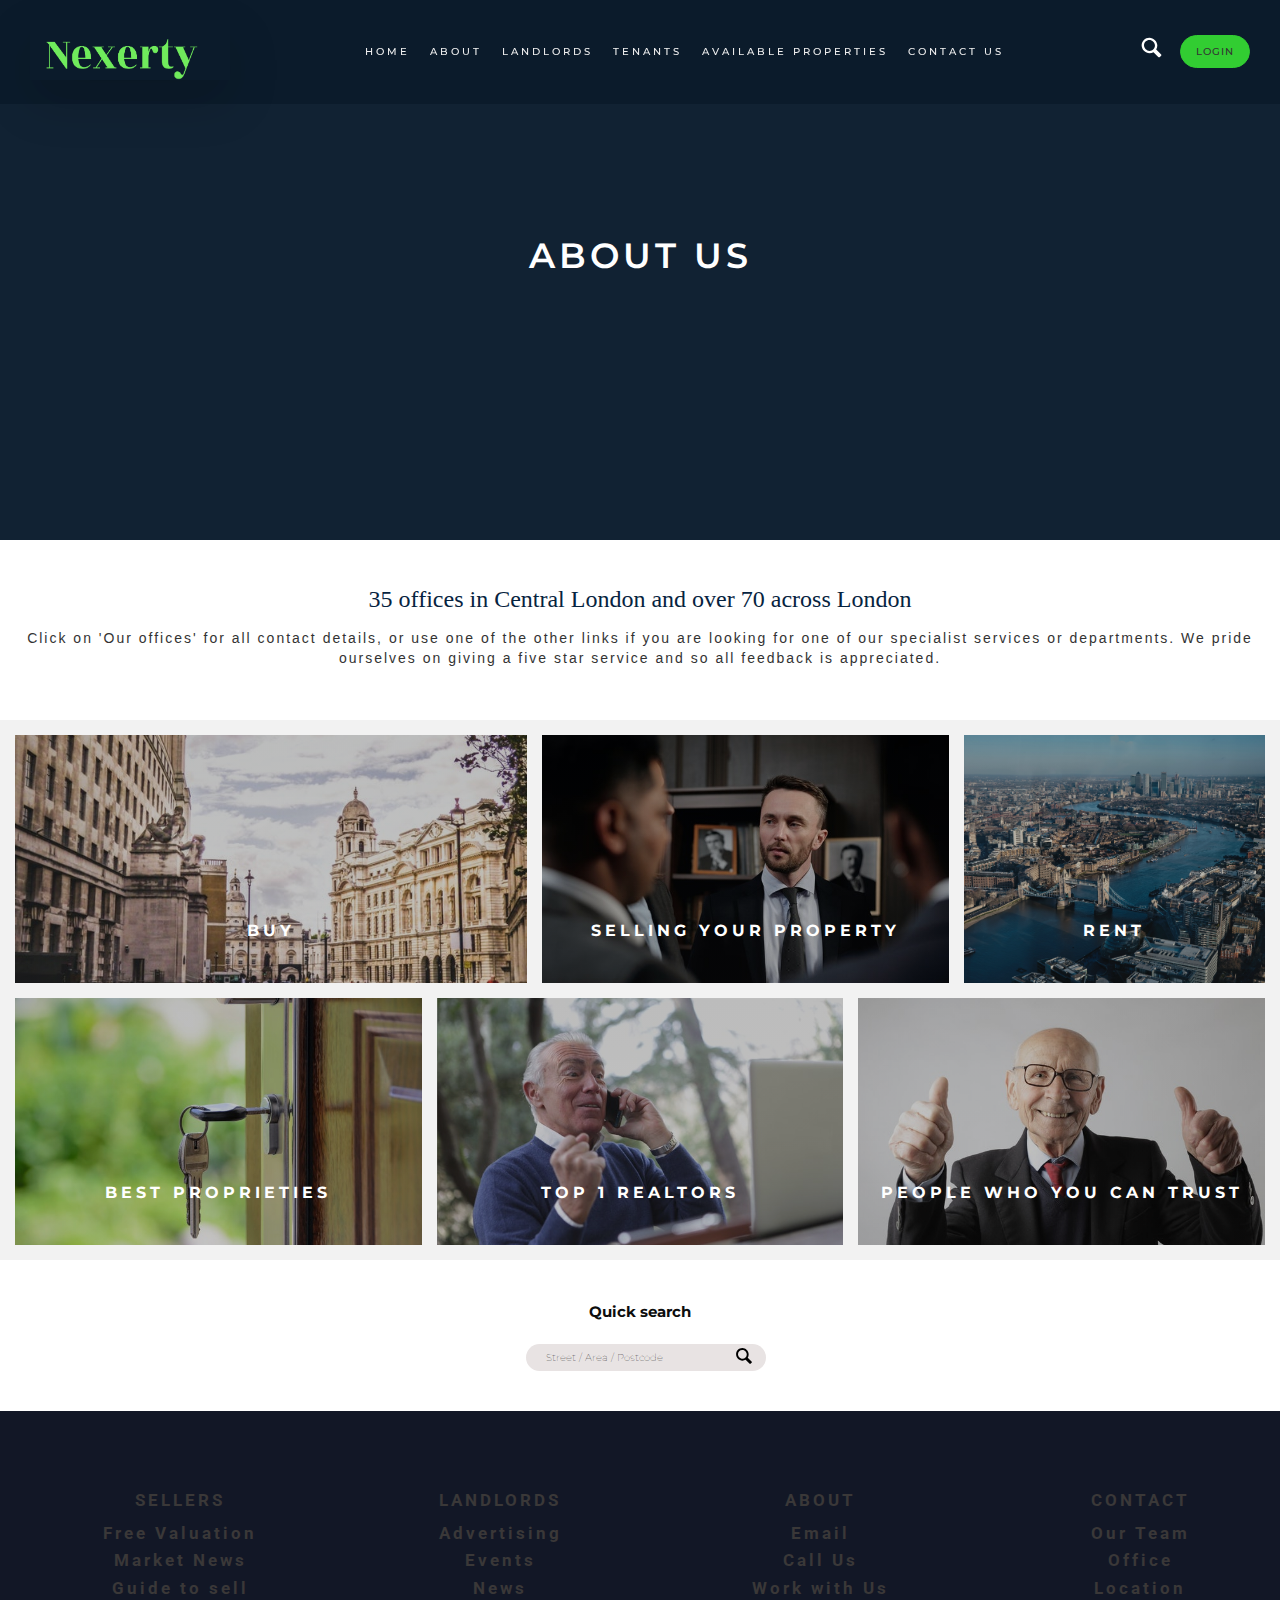
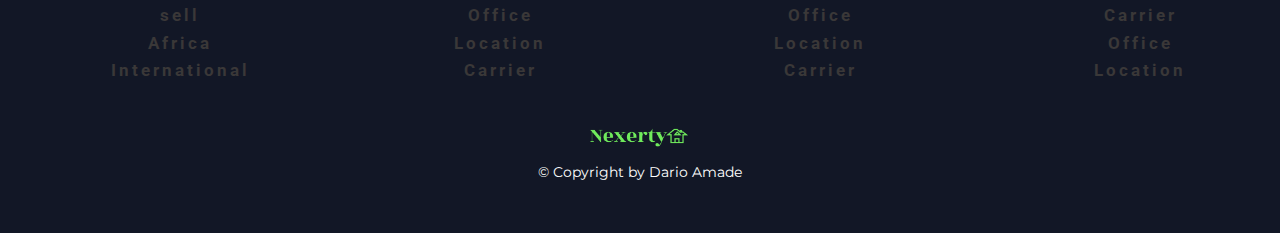
==== commit 335f93ce: "commit" ====
--- a/buy.html
+++ b/buy.html
@@ -75,7 +75,7 @@
       <section class="buy-home-intro">
         <!-- <h1 class="heading-1">Contact us</h1>  -->
           <div class="search-area">
-            <h1 class="heading-1">Contact us</h1> 
+            <h1 class="heading-1">About us</h1> 
           <!-- <a href="/hero.html#zz"><button class="banner-btn">Buy</button></a>
           <a href="/hero.html#zz"><button class="banner-btn">Rent</button></a>
           <a href="/hero.html#zz"><button class="banner-btn">Valuation</button></a> -->
@@ -84,7 +84,7 @@
       <section class="buy-home-text">
        <h2>35 offices in Central London and over 70 across London</h2>
        <p class="plan"> Click on 'Our offices' for all contact details, or use one of the other links if you are looking for one of our specialist services or departments. 
-        We pride ourselves on giving a five star service and so all feedback is appreciated.</p>>           
+        We pride ourselves on giving a five star service and so all feedback is appreciated.</p>           
         
     </section>
       <section class="services">
--- a/css/style.css
+++ b/css/style.css
@@ -647,16 +647,9 @@
   text-transform: uppercase;
   font-size: 1.8rem;
   font-weight: 600;
-  letter-spacing: 4px;
+  letter-spacing: 2px;
   line-height: 2;
   color: var(--color-grey-dark-3);
-  margin-bottom: 2rem;
-}
-
-@media only screen and (max-width: 1040px) {
-  .heading-4 {
-    margin-bottom: 0rem;
-  }
 }
 
 .plan-p {
@@ -1717,7 +1710,6 @@
   -webkit-box-align: start;
       -ms-flex-align: start;
           align-items: flex-start;
-  border: 1px solid red;
 }
 
 .child2 {
@@ -2085,7 +2077,8 @@
 
 /***********************************************/
 /*****************  BUY-INTRO-HOME ****************/
-.buy-home-intro {
+.buy-home-intro,
+.about-home-intro {
   margin: 0 auto;
   min-height: 60vh;
   width: 100vw;
@@ -2110,10 +2103,29 @@
           align-items: center;
 }
 
+.about-home-intro {
+  background: #123 url(/img/12.jpg);
+  min-height: 70vh;
+  background-size: cover;
+  background-blend-mode: medium;
+}
+
+#about-home {
+  color: #434141;
+}
+
+a {
+  text-decoration: none;
+  list-style: none;
+  color: #3a3838;
+  font-weight: bold;
+  font-size: 1.7rem;
+}
+
 /***********************************************/
 .buy-home-text {
   margin: 0 auto;
-  min-height: 60vh;
+  min-height: 20vh;
   max-width: 144rem;
   padding: 2rem;
   text-align: center;
@@ -2147,4 +2159,22 @@
   line-height: 1.42857143;
   color: #333;
 }
+
+/*****************  ABOUT-INTRO-HOME ****************/
+.about-home-text {
+  margin: 0 auto;
+  min-height: 20vh;
+  max-width: 144rem;
+  padding: 2rem;
+  text-align: center;
+}
+
+.about-home-text h2 {
+  font-size: 2.4rem;
+  color: #062340;
+  font-family: "ClarendonBT", serif;
+  font-weight: 300;
+  margin-bottom: 1rem;
+  margin-top: 2rem;
+}
 /*# sourceMappingURL=style.css.map */